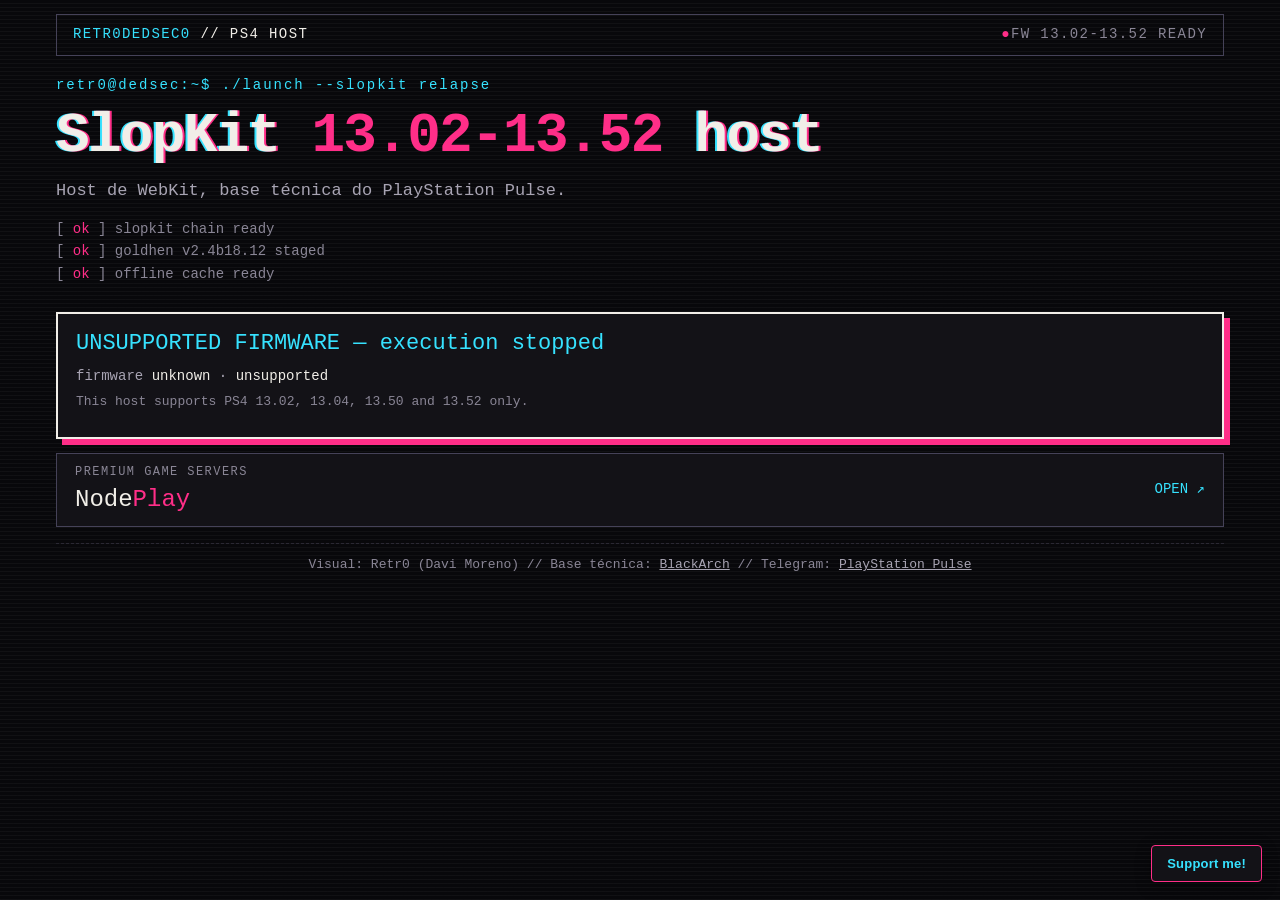
==== 1352/index.html @ 905c03eb "Add files via upload" ====
<!DOCTYPE html>
<html lang="en" manifest="cache.manifest">
<head>
<meta charset="UTF-8">
<meta name="viewport" content="width=device-width, initial-scale=1.0">
<title>Retr0DedSec0 // PS4 13.02-13.52 HOST / GOLDHEN</title>
<link rel="icon" type="image/png" href="../pspulse.png">
<style>
    :root {
        --bg: #08080b;
        --panel: #131217;
        --panel-2: #1a1822;
        --line: #2a2833;
        --line-bright: #454258;
        --text: #f1eee8;
        --muted: #a8a4b3;
        --dim: #8a8696;
        --hot: #ff2e88;
        --ice: #36e2ff;
        --red: #ff9b9b;
        --amber: #e1bd72;
    }

    * { box-sizing: border-box; margin: 0; padding: 0; }
    html { background: var(--bg); }
    html, body { min-height: 100%; }
    body {
        background-image: repeating-linear-gradient(0deg, rgba(255,255,255,.035) 0, rgba(255,255,255,.035) 1px, transparent 1px, transparent 4px);
        color: var(--text);
        display: flex;
        flex-direction: column;
        font: 17px/1.4 Consolas, "Liberation Mono", monospace;
        min-height: 100vh;
        overflow-x: hidden;
    }
    a { color: inherit; }

    .app { display: flex; flex: 1 0 auto; flex-direction: column; margin: 0 auto; padding: 14px 26px 12px; width: min(100% - 52px, 1220px); }

    /* Top status bar */
    .bar {
        align-items: center;
        border: 1px solid var(--line-bright);
        display: flex;
        font-size: 14px;
        justify-content: space-between;
        letter-spacing: .1em;
        padding: 10px 16px;
        text-transform: uppercase;
    }
    .bar b { color: var(--ice); font-weight: 400; }
    .bar-fw { color: var(--dim); }
    .bar-fw::before { color: var(--hot); content: "\25CF "; }

    .layout { display: flex; flex: 1 0 auto; flex-direction: column; padding: 20px 0 0; }

    /* Header */
    .kicker { color: var(--ice); font-size: 14px; letter-spacing: .14em; margin: 0 0 12px; }
    h1 {
        font-size: clamp(34px, 5vw, 56px);
        font-weight: 700;
        letter-spacing: -.03em;
        line-height: 1.05;
        margin: 0;
        text-shadow: 2px 0 var(--hot), -2px 0 var(--ice);
    }
    h1 em { color: var(--hot); font-style: normal; text-shadow: none; }
    .sub { color: var(--muted); font-size: 17px; margin: 13px 0 0; max-width: 720px; }
    .boot { color: var(--dim); font-size: 14px; list-style: none; margin: 14px 0 0; }
    .boot li { margin: 3px 0; }
    .boot b { color: var(--hot); font-weight: 400; }

    /* Router status */
    .status {
        background: var(--panel);
        border: 2px solid var(--text);
        box-shadow: 6px 6px 0 var(--hot);
        margin-top: 24px;
        padding: 16px 18px;
    }
    #state { color: var(--ice); font-size: 22px; font-weight: 400; line-height: 1.25; margin: 0 0 10px; }
    #det { color: var(--muted); font-size: 14px; margin: 0 0 6px; }
    #det b { color: var(--text); font-weight: 400; }
    #cache { color: var(--dim); font-size: 13px; margin: 0 0 10px; min-height: 16px; }
    #cache.cacheok { color: var(--ice); }
    .ok { color: var(--ice); }
    .bad { color: var(--red); }
    .warn { color: var(--amber); }

    /* NodePlay */
    .nodeplay {
        align-items: center;
        background: var(--panel);
        border: 1px solid var(--line-bright);
        display: flex;
        justify-content: space-between;
        margin-top: 14px;
        min-height: 68px;
        padding: 10px 18px;
        text-decoration: none;
    }
    .nodeplay:hover, .nodeplay:focus { background: var(--panel-2); border-color: var(--ice); outline: 0; }
    .nodeplay:focus { box-shadow: 0 0 0 2px var(--bg), 0 0 0 4px var(--ice); }
    .np-label { color: var(--dim); display: block; font-size: 12px; letter-spacing: .12em; text-transform: uppercase; }
    .np-name { color: var(--text); display: block; font-size: 24px; margin-top: 2px; }
    .np-name b { color: var(--hot); font-weight: 400; }
    .np-open { color: var(--ice); font-size: 14px; }

    /* Footer */
    .foot {
        border-top: 1px dashed var(--line);
        color: var(--dim);
        font-size: 13px;
        margin-top: 16px;
        padding: 12px 4px 2px;
        text-align: center;
    }
    .foot a { color: var(--muted); }
    .foot a:hover, .foot a:focus { color: var(--ice); }

    @media (max-width: 760px) {
        body { overflow: auto; }
        .app { padding: 8px 10px; width: min(100% - 20px, 560px); }
        .bar { font-size: 12px; padding: 8px 12px; }
        .layout { padding-top: 14px; }
        h1 { font-size: 30px; }
        .sub { font-size: 16px; }
        #state { font-size: 19px; }
    }
</style>
</head>
<body>
    <div class="app">
        <header class="bar">
            <span><b>RETR0DEDSEC0</b> // ps4 host</span>
            <span class="bar-fw">fw 13.02-13.52 ready</span>
        </header>

        <main class="layout">
            <p class="kicker">retr0@dedsec:~$ ./launch --slopkit relapse</p>
            <h1>SlopKit <em>13.02-13.52</em> host</h1>
            <p class="sub">Host de WebKit, base técnica do PlayStation Pulse.</p>
            <ul class="boot">
                <li>[ <b>ok</b> ] slopkit chain ready</li>
                <li>[ <b>ok</b> ] goldhen v2.4b18.12 staged</li>
                <li>[ <b>ok</b> ] offline cache ready</li>
            </ul>

            <section class="status" id="wrap">
                <div id="state">detecting firmware...</div>
                <div id="det"></div>
                <div id="cache"></div>
            </section>

            <a class="nodeplay" href="https://nodeplay.net/" target="_blank" rel="noopener">
                <span><span class="np-label">Premium game servers</span><span class="np-name">Node<b>Play</b></span></span>
                <span class="np-open">OPEN &#8599;</span>
            </a>

            <footer class="foot">
                Visual: Retr0 (Davi Moreno) // Base técnica: <a href="https://t.me/sudoBlackArch">BlackArch</a> // Telegram: <a href="https://t.me/PlayStation_Pulse">PlayStation Pulse</a>
            </footer>
        </main>
    </div>

<script>
(function () {
    var stateEl = document.getElementById("state");
    var detEl = document.getElementById("det");
    var cacheEl = document.getElementById("cache");
    var launched = false;
    var cacheFinished = false;
    var cacheWatchdog = null;

    function setState(text, cssClass) {
        stateEl.textContent = text;
        stateEl.className = cssClass || "";
    }
    function setCache(text, ok) {
        cacheEl.textContent = text;
        cacheEl.className = ok ? "cacheok" : "";
    }
    function queryValue(name) {
        var match = new RegExp("[?&]" + name + "=([^&]*)").exec(location.search);
        if (!match) return null;
        try { return decodeURIComponent(match[1]); } catch (error) { return null; }
    }
    function sessionGet(name) {
        try { return sessionStorage.getItem(name); } catch (error) { return null; }
    }
    function sessionSet(name, value) {
        try {
            sessionStorage.setItem(name, String(value));
            return sessionStorage.getItem(name) === String(value);
        } catch (error) { return false; }
    }
    function sessionRemove(name) {
        try { sessionStorage.removeItem(name); } catch (error) {}
    }

    var SUPPORTED = { 1302: 1, 1304: 1, 1350: 1, 1352: 1 };
    var key = null;
    var fwnum = null;
    var match = /PlayStation\s+4[\/ ](\d+)\.(\d+)/.exec(navigator.userAgent);
    if (match) {
        var minor = parseInt(match[2], 16);
        var minorString = minor.toString(16);
        if (minorString.length < 2) minorString = "0" + minorString;
        key = match[1] + "." + minorString;
        fwnum = parseInt(match[1], 10) * 100 + parseInt(minorString, 10);
    }

    var forced = queryValue("force") === "1";
    var supported = fwnum !== null && SUPPORTED[fwnum] === 1;
    detEl.innerHTML = "firmware <b>" + (key || "unknown") + "</b>"
        + " &middot; <b>" + (supported ? "supported" : "unsupported") + "</b>";

    var target = "jb.html" + location.search;
    if (location.search.indexOf("log=") === -1)
        target += (location.search ? "&" : "?") + "log=1";

    var preflightKey = "pspulse-1352-preflight:" + target;
    var cacheReloadKey = "pspulse-1352-cache-reload";

    function go() {
        if (launched) return;
        launched = true;

        if (sessionGet(preflightKey) !== "yes") {
            if (!sessionSet(preflightKey, "yes")) {
                setState("SESSION STORAGE UNAVAILABLE — press X to continue", "warn");
                waitForTap("SESSION STORAGE UNAVAILABLE — press X to continue", function () {
                    location.replace(target);
                });
                return;
            }
            setState("preparing a clean memory state...", "warn");
            setTimeout(function () { location.reload(); }, 750);
            return;
        }

        setState("loading jailbreak...", "warn");
        location.replace(target);
    }

    function waitForTap(message, action) {
        setState(message, "warn");
        var fired = false;
        function cleanup() {
            window.removeEventListener("click", click, false);
            window.removeEventListener("keydown", keydown, false);
        }
        function fire() {
            if (fired) return;
            fired = true;
            cleanup();
            action();
        }
        function click() { fire(); }
        function keydown(event) {
            var code = event.which || event.keyCode || 0;
            var keyName = event.key || event.keyIdentifier || "";
            if (code === 13 || code === 32 || keyName === "Enter" ||
                keyName === " " || keyName === "Spacebar") {
                event.preventDefault();
                fire();
            }
        }
        window.addEventListener("click", click, false);
        window.addEventListener("keydown", keydown, false);
    }

    if (!supported && !forced) {
        setState("UNSUPPORTED FIRMWARE — execution stopped", "bad");
        setCache("This host supports PS4 13.02, 13.04, 13.50 and 13.52 only.");
        return;
    }

    function finishCache() {
        if (cacheFinished) return false;
        cacheFinished = true;
        if (cacheWatchdog !== null) {
            clearTimeout(cacheWatchdog);
            cacheWatchdog = null;
        }
        return true;
    }

    function reloadWithFreshCache(swap) {
        if (!finishCache()) return;
        if (swap) {
            try { applicationCache.swapCache(); } catch (error) {}
        }
        sessionSet(preflightKey, "yes");
        if (sessionGet(cacheReloadKey) === "yes") {
            sessionRemove(cacheReloadKey);
            go();
            return;
        }
        sessionSet(cacheReloadKey, "yes");
        setCache("cache ready — reloading once", true);
        setTimeout(function () { location.reload(); }, 750);
    }

    var ac = window.applicationCache;
    if (!ac || !document.documentElement.hasAttribute("manifest")) {
        setCache("application cache unavailable");
        go();
        return;
    }

    ac.addEventListener("downloading", function () {
        setCache("caching for offline use...");
    }, false);
    ac.addEventListener("progress", function (event) {
        if (event && event.total > 0)
            setCache("caching " + Math.round(event.loaded / event.total * 100) + "%");
    }, false);
    ac.addEventListener("cached", function () {
        reloadWithFreshCache(false);
    }, false);
    ac.addEventListener("updateready", function () {
        reloadWithFreshCache(true);
    }, false);
    ac.addEventListener("noupdate", function () {
        if (!finishCache()) return;
        sessionRemove(cacheReloadKey);
        setCache("cached — offline ready", true);
        go();
    }, false);
    ac.addEventListener("error", function () {
        if (!finishCache()) return;
        sessionRemove(cacheReloadKey);
        setCache("cache unavailable");
        waitForTap("CACHE FAILED — press X or tap to run online", go);
    }, false);
    ac.addEventListener("obsolete", function () {
        if (!finishCache()) return;
        sessionRemove(cacheReloadKey);
        setCache("cache obsolete — clear browser data", false);
        setState("CACHE OBSOLETE — clear browser data and reopen the host", "bad");
    }, false);

    if (!navigator.onLine) {
        finishCache();
        setCache("offline — using cached files", true);
        go();
    } else if (ac.status === ac.UPDATEREADY) {
        reloadWithFreshCache(true);
    } else if (ac.status === ac.CHECKING || ac.status === ac.DOWNLOADING ||
               ac.status === ac.UNCACHED) {
        setCache("waiting for offline cache...");
        cacheWatchdog = setTimeout(function () {
            if (!finishCache()) return;
            setCache("cache check timed out");
            waitForTap("CACHE TIMEOUT — press X or tap to run online", go);
        }, 60000);
    } else {
        setCache("cached — checking for updates...");
        try { ac.update(); } catch (error) {}
        cacheWatchdog = setTimeout(function () {
            if (!finishCache()) return;
            sessionRemove(cacheReloadKey);
            setCache("cached — offline ready", true);
            go();
        }, 5000);
    }
}());
</script>

<!-- PSPulse support link: intentionally lightweight for the PS4 browser. -->
<style id="pspulse-support-style">
.pspulse-support{position:fixed;right:18px;bottom:18px;z-index:2147483647;display:block;padding:10px 15px;border:1px solid #ff2e88;border-radius:4px;background:#131217;color:#36e2ff!important;font:600 13px Arial,sans-serif;letter-spacing:.2px;text-decoration:none;box-shadow:0 4px 16px rgba(0,0,0,.32)}
.pspulse-support:hover,.pspulse-support:focus{background:#ff2e88;color:#08080b!important;outline:none}
</style>
<a class="pspulse-support" href="https://sudoblackarch.github.io/support/" aria-label="Support me">Support me!</a>
</body>
</html>
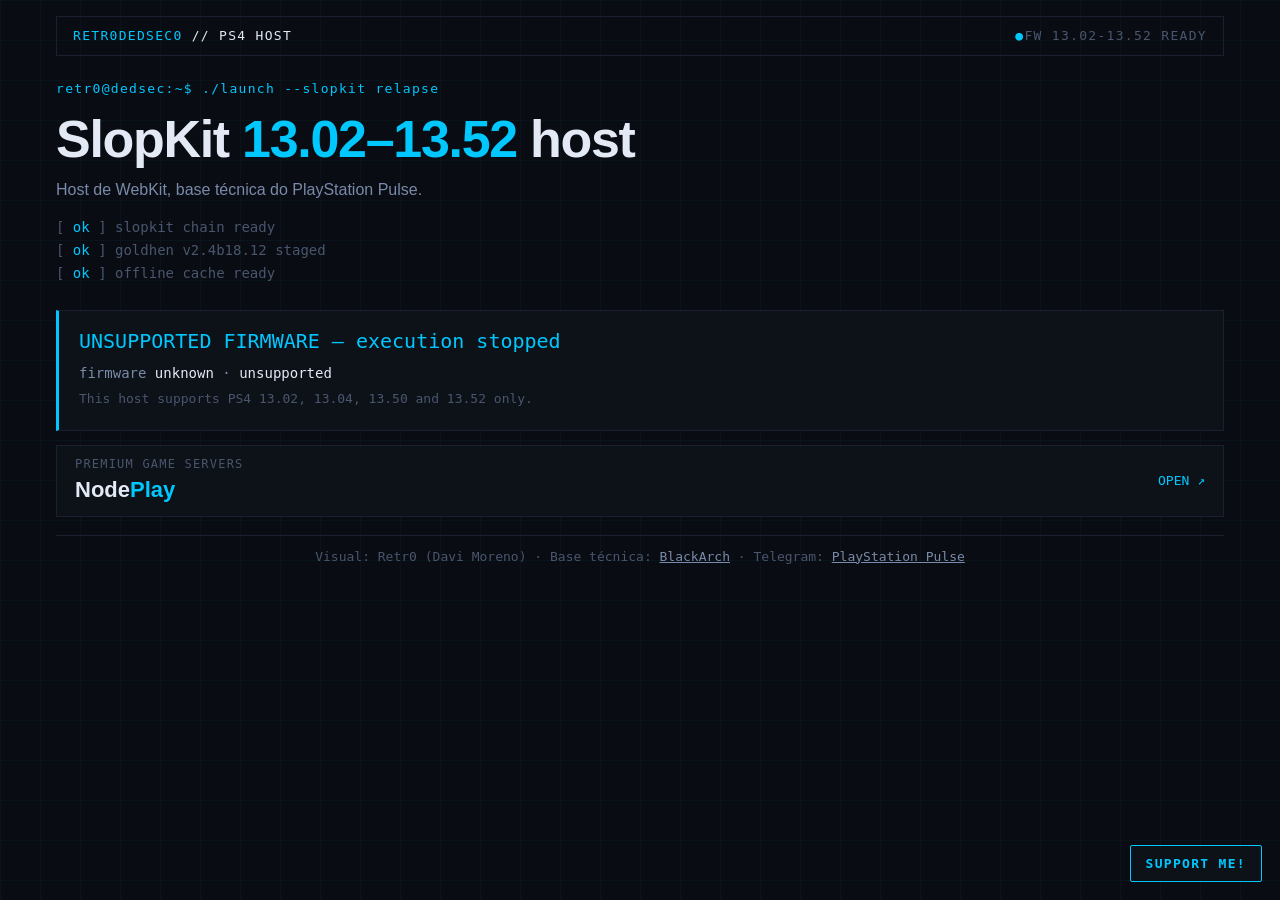
==== commit 8cb5e220: "Add files via upload" ====
--- a/1352/index.html
+++ b/1352/index.html
@@ -3,165 +3,159 @@
 <head>
 <meta charset="UTF-8">
 <meta name="viewport" content="width=device-width, initial-scale=1.0">
-<title>Retr0DedSec0 // PS4 13.02-13.52 HOST / GOLDHEN</title>
+<title>Retr0DedSec0 // PS4 13.02-13.52 / GOLDHEN</title>
 <link rel="icon" type="image/png" href="../pspulse.png">
 <style>
-    :root {
-        --bg: #08080b;
-        --panel: #131217;
-        --panel-2: #1a1822;
-        --line: #2a2833;
-        --line-bright: #454258;
-        --text: #f1eee8;
-        --muted: #a8a4b3;
-        --dim: #8a8696;
-        --hot: #ff2e88;
-        --ice: #36e2ff;
-        --red: #ff9b9b;
-        --amber: #e1bd72;
-    }
-
-    * { box-sizing: border-box; margin: 0; padding: 0; }
-    html { background: var(--bg); }
-    html, body { min-height: 100%; }
-    body {
-        background-image: repeating-linear-gradient(0deg, rgba(255,255,255,.035) 0, rgba(255,255,255,.035) 1px, transparent 1px, transparent 4px);
-        color: var(--text);
-        display: flex;
-        flex-direction: column;
-        font: 17px/1.4 Consolas, "Liberation Mono", monospace;
-        min-height: 100vh;
-        overflow-x: hidden;
-    }
-    a { color: inherit; }
-
-    .app { display: flex; flex: 1 0 auto; flex-direction: column; margin: 0 auto; padding: 14px 26px 12px; width: min(100% - 52px, 1220px); }
-
-    /* Top status bar */
-    .bar {
-        align-items: center;
-        border: 1px solid var(--line-bright);
-        display: flex;
-        font-size: 14px;
-        justify-content: space-between;
-        letter-spacing: .1em;
-        padding: 10px 16px;
-        text-transform: uppercase;
-    }
-    .bar b { color: var(--ice); font-weight: 400; }
-    .bar-fw { color: var(--dim); }
-    .bar-fw::before { color: var(--hot); content: "\25CF "; }
-
-    .layout { display: flex; flex: 1 0 auto; flex-direction: column; padding: 20px 0 0; }
-
-    /* Header */
-    .kicker { color: var(--ice); font-size: 14px; letter-spacing: .14em; margin: 0 0 12px; }
-    h1 {
-        font-size: clamp(34px, 5vw, 56px);
-        font-weight: 700;
-        letter-spacing: -.03em;
-        line-height: 1.05;
-        margin: 0;
-        text-shadow: 2px 0 var(--hot), -2px 0 var(--ice);
-    }
-    h1 em { color: var(--hot); font-style: normal; text-shadow: none; }
-    .sub { color: var(--muted); font-size: 17px; margin: 13px 0 0; max-width: 720px; }
-    .boot { color: var(--dim); font-size: 14px; list-style: none; margin: 14px 0 0; }
-    .boot li { margin: 3px 0; }
-    .boot b { color: var(--hot); font-weight: 400; }
-
-    /* Router status */
-    .status {
-        background: var(--panel);
-        border: 2px solid var(--text);
-        box-shadow: 6px 6px 0 var(--hot);
-        margin-top: 24px;
-        padding: 16px 18px;
-    }
-    #state { color: var(--ice); font-size: 22px; font-weight: 400; line-height: 1.25; margin: 0 0 10px; }
-    #det { color: var(--muted); font-size: 14px; margin: 0 0 6px; }
-    #det b { color: var(--text); font-weight: 400; }
-    #cache { color: var(--dim); font-size: 13px; margin: 0 0 10px; min-height: 16px; }
-    #cache.cacheok { color: var(--ice); }
-    .ok { color: var(--ice); }
-    .bad { color: var(--red); }
-    .warn { color: var(--amber); }
-
-    /* NodePlay */
-    .nodeplay {
-        align-items: center;
-        background: var(--panel);
-        border: 1px solid var(--line-bright);
-        display: flex;
-        justify-content: space-between;
-        margin-top: 14px;
-        min-height: 68px;
-        padding: 10px 18px;
-        text-decoration: none;
-    }
-    .nodeplay:hover, .nodeplay:focus { background: var(--panel-2); border-color: var(--ice); outline: 0; }
-    .nodeplay:focus { box-shadow: 0 0 0 2px var(--bg), 0 0 0 4px var(--ice); }
-    .np-label { color: var(--dim); display: block; font-size: 12px; letter-spacing: .12em; text-transform: uppercase; }
-    .np-name { color: var(--text); display: block; font-size: 24px; margin-top: 2px; }
-    .np-name b { color: var(--hot); font-weight: 400; }
-    .np-open { color: var(--ice); font-size: 14px; }
-
-    /* Footer */
-    .foot {
-        border-top: 1px dashed var(--line);
-        color: var(--dim);
-        font-size: 13px;
-        margin-top: 16px;
-        padding: 12px 4px 2px;
-        text-align: center;
-    }
-    .foot a { color: var(--muted); }
-    .foot a:hover, .foot a:focus { color: var(--ice); }
-
-    @media (max-width: 760px) {
-        body { overflow: auto; }
-        .app { padding: 8px 10px; width: min(100% - 20px, 560px); }
-        .bar { font-size: 12px; padding: 8px 12px; }
-        .layout { padding-top: 14px; }
-        h1 { font-size: 30px; }
-        .sub { font-size: 16px; }
-        #state { font-size: 19px; }
-    }
+:root {
+  --bg:    #090c12;
+  --panel: #0d1118;
+  --line:  #1a2030;
+  --hi:    #1e2840;
+  --text:  #e4eaf5;
+  --muted: #7a8aaa;
+  --dim:   #4a566e;
+  --blue:  #00c8ff;
+  --pink:  #ff2d6e;
+  --red:   #ff9b9b;
+  --amber: #e1bd72;
+}
+*{box-sizing:border-box;margin:0;padding:0;}
+html{background:var(--bg);}
+html,body{min-height:100%;}
+body{
+  background-image:
+    linear-gradient(rgba(0,200,255,.04) 1px,transparent 1px),
+    linear-gradient(90deg,rgba(0,200,255,.04) 1px,transparent 1px);
+  background-size:40px 40px;
+  color:var(--text);
+  display:flex;
+  flex-direction:column;
+  font:17px/1.4 -apple-system,BlinkMacSystemFont,"Segoe UI",sans-serif;
+  min-height:100vh;
+  overflow-x:hidden;
+}
+a{color:inherit;}
+.mono{font-family:Consolas,"Liberation Mono",monospace;}
+
+.app{display:flex;flex:1 0 auto;flex-direction:column;margin:0 auto;padding:16px 26px 16px;width:min(100% - 52px,1220px);}
+
+.bar{
+  align-items:center;
+  border:1px solid var(--line);
+  display:flex;
+  font-size:13px;
+  font-family:Consolas,monospace;
+  justify-content:space-between;
+  letter-spacing:.1em;
+  padding:10px 16px;
+  text-transform:uppercase;
+}
+.bar b{color:var(--blue);font-weight:400;}
+.bar-fw{color:var(--dim);}
+.bar-fw::before{color:var(--blue);content:"\25CF ";}
+
+.layout{display:flex;flex:1 0 auto;flex-direction:column;padding:24px 0 0;}
+
+.kicker{color:var(--blue);font-family:Consolas,monospace;font-size:13px;letter-spacing:.1em;margin:0 0 14px;}
+h1{font-size:clamp(30px,5vw,52px);font-weight:700;letter-spacing:-.025em;line-height:1.05;margin:0;}
+h1 em{color:var(--blue);font-style:normal;}
+.sub{color:var(--muted);font-size:16px;margin:12px 0 0;max-width:680px;}
+.boot{color:var(--dim);font-family:Consolas,monospace;font-size:14px;list-style:none;margin:14px 0 0;}
+.boot li{margin:3px 0;}
+.boot b{color:var(--blue);font-weight:400;}
+
+/* status panel */
+.status{
+  border:1px solid var(--line);
+  border-left:3px solid var(--blue);
+  background:var(--panel);
+  margin-top:24px;
+  padding:18px 20px;
+}
+#state{color:var(--blue);font-size:20px;font-family:Consolas,monospace;font-weight:400;line-height:1.25;margin:0 0 10px;}
+#det{color:var(--muted);font-family:Consolas,monospace;font-size:14px;margin:0 0 6px;}
+#det b{color:var(--text);font-weight:400;}
+#cache{color:var(--dim);font-family:Consolas,monospace;font-size:13px;margin:0 0 4px;min-height:16px;}
+#cache.cacheok{color:var(--blue);}
+.ok{color:var(--blue);}
+.bad{color:var(--red);}
+.warn{color:var(--amber);}
+
+/* nodeplay */
+.nodeplay{
+  align-items:center;
+  background:var(--panel);
+  border:1px solid var(--line);
+  display:flex;
+  justify-content:space-between;
+  margin-top:14px;
+  min-height:64px;
+  padding:10px 18px;
+  text-decoration:none;
+}
+.nodeplay:hover,.nodeplay:focus{background:var(--hi);border-color:var(--blue);outline:0;}
+.nodeplay:focus{box-shadow:0 0 0 2px var(--bg),0 0 0 4px var(--blue);}
+.np-label{color:var(--dim);display:block;font-size:12px;font-family:Consolas,monospace;letter-spacing:.1em;text-transform:uppercase;}
+.np-name{color:var(--text);display:block;font-size:22px;font-weight:600;margin-top:2px;}
+.np-name b{color:var(--blue);font-weight:600;}
+.np-open{color:var(--blue);font-size:13px;font-family:Consolas,monospace;}
+
+.foot{
+  border-top:1px solid var(--line);
+  color:var(--dim);
+  font-family:Consolas,monospace;
+  font-size:13px;
+  margin-top:18px;
+  padding:12px 4px 2px;
+  text-align:center;
+}
+.foot a{color:var(--muted);}
+.foot a:hover,.foot a:focus{color:var(--blue);}
+
+@media(max-width:760px){
+  body{overflow:auto;}
+  .app{padding:8px 10px;width:min(100% - 20px,560px);}
+  .bar{font-size:11px;padding:8px 12px;}
+  .layout{padding-top:14px;}
+  h1{font-size:28px;}
+  .sub{font-size:15px;}
+  #state{font-size:17px;}
+}
 </style>
 </head>
 <body>
-    <div class="app">
-        <header class="bar">
-            <span><b>RETR0DEDSEC0</b> // ps4 host</span>
-            <span class="bar-fw">fw 13.02-13.52 ready</span>
-        </header>
-
-        <main class="layout">
-            <p class="kicker">retr0@dedsec:~$ ./launch --slopkit relapse</p>
-            <h1>SlopKit <em>13.02-13.52</em> host</h1>
-            <p class="sub">Host de WebKit, base técnica do PlayStation Pulse.</p>
-            <ul class="boot">
-                <li>[ <b>ok</b> ] slopkit chain ready</li>
-                <li>[ <b>ok</b> ] goldhen v2.4b18.12 staged</li>
-                <li>[ <b>ok</b> ] offline cache ready</li>
-            </ul>
-
-            <section class="status" id="wrap">
-                <div id="state">detecting firmware...</div>
-                <div id="det"></div>
-                <div id="cache"></div>
-            </section>
-
-            <a class="nodeplay" href="https://nodeplay.net/" target="_blank" rel="noopener">
-                <span><span class="np-label">Premium game servers</span><span class="np-name">Node<b>Play</b></span></span>
-                <span class="np-open">OPEN &#8599;</span>
-            </a>
-
-            <footer class="foot">
-                Visual: Retr0 (Davi Moreno) // Base técnica: <a href="https://t.me/sudoBlackArch">BlackArch</a> // Telegram: <a href="https://t.me/PlayStation_Pulse">PlayStation Pulse</a>
-            </footer>
-        </main>
-    </div>
+<div class="app">
+  <header class="bar">
+    <span><b>RETR0DEDSEC0</b> // ps4 host</span>
+    <span class="bar-fw">fw 13.02-13.52 ready</span>
+  </header>
+
+  <main class="layout">
+    <p class="kicker mono">retr0@dedsec:~$ ./launch --slopkit relapse</p>
+    <h1>SlopKit <em>13.02–13.52</em> host</h1>
+    <p class="sub">Host de WebKit, base técnica do PlayStation Pulse.</p>
+    <ul class="boot mono">
+      <li>[ <b>ok</b> ] slopkit chain ready</li>
+      <li>[ <b>ok</b> ] goldhen v2.4b18.12 staged</li>
+      <li>[ <b>ok</b> ] offline cache ready</li>
+    </ul>
+
+    <section class="status" id="wrap">
+      <div id="state">detecting firmware...</div>
+      <div id="det"></div>
+      <div id="cache"></div>
+    </section>
+
+    <a class="nodeplay" href="https://nodeplay.net/" target="_blank" rel="noopener">
+      <span><span class="np-label">Premium game servers</span><span class="np-name">Node<b>Play</b></span></span>
+      <span class="np-open">OPEN ↗</span>
+    </a>
+
+    <footer class="foot">
+      Visual: Retr0 (Davi Moreno) · Base técnica: <a href="https://t.me/sudoBlackArch">BlackArch</a> · Telegram: <a href="https://t.me/PlayStation_Pulse">PlayStation Pulse</a>
+    </footer>
+  </main>
+</div>
 
 <script>
 (function () {
@@ -225,10 +219,8 @@
     function go() {
         if (launched) return;
         launched = true;
-
         if (sessionGet(preflightKey) !== "yes") {
             if (!sessionSet(preflightKey, "yes")) {
-                setState("SESSION STORAGE UNAVAILABLE — press X to continue", "warn");
                 waitForTap("SESSION STORAGE UNAVAILABLE — press X to continue", function () {
                     location.replace(target);
                 });
@@ -238,7 +230,6 @@
             setTimeout(function () { location.reload(); }, 750);
             return;
         }
-
         setState("loading jailbreak...", "warn");
         location.replace(target);
     }
@@ -279,18 +270,13 @@
     function finishCache() {
         if (cacheFinished) return false;
         cacheFinished = true;
-        if (cacheWatchdog !== null) {
-            clearTimeout(cacheWatchdog);
-            cacheWatchdog = null;
-        }
+        if (cacheWatchdog !== null) { clearTimeout(cacheWatchdog); cacheWatchdog = null; }
         return true;
     }
 
     function reloadWithFreshCache(swap) {
         if (!finishCache()) return;
-        if (swap) {
-            try { applicationCache.swapCache(); } catch (error) {}
-        }
+        if (swap) { try { applicationCache.swapCache(); } catch (error) {} }
         sessionSet(preflightKey, "yes");
         if (sessionGet(cacheReloadKey) === "yes") {
             sessionRemove(cacheReloadKey);
@@ -309,19 +295,13 @@
         return;
     }
 
-    ac.addEventListener("downloading", function () {
-        setCache("caching for offline use...");
-    }, false);
+    ac.addEventListener("downloading", function () { setCache("caching for offline use..."); }, false);
     ac.addEventListener("progress", function (event) {
         if (event && event.total > 0)
             setCache("caching " + Math.round(event.loaded / event.total * 100) + "%");
     }, false);
-    ac.addEventListener("cached", function () {
-        reloadWithFreshCache(false);
-    }, false);
-    ac.addEventListener("updateready", function () {
-        reloadWithFreshCache(true);
-    }, false);
+    ac.addEventListener("cached", function () { reloadWithFreshCache(false); }, false);
+    ac.addEventListener("updateready", function () { reloadWithFreshCache(true); }, false);
     ac.addEventListener("noupdate", function () {
         if (!finishCache()) return;
         sessionRemove(cacheReloadKey);
@@ -347,8 +327,7 @@
         go();
     } else if (ac.status === ac.UPDATEREADY) {
         reloadWithFreshCache(true);
-    } else if (ac.status === ac.CHECKING || ac.status === ac.DOWNLOADING ||
-               ac.status === ac.UNCACHED) {
+    } else if (ac.status === ac.CHECKING || ac.status === ac.DOWNLOADING || ac.status === ac.UNCACHED) {
         setCache("waiting for offline cache...");
         cacheWatchdog = setTimeout(function () {
             if (!finishCache()) return;
@@ -368,10 +347,9 @@
 }());
 </script>
 
-<!-- PSPulse support link: intentionally lightweight for the PS4 browser. -->
 <style id="pspulse-support-style">
-.pspulse-support{position:fixed;right:18px;bottom:18px;z-index:2147483647;display:block;padding:10px 15px;border:1px solid #ff2e88;border-radius:4px;background:#131217;color:#36e2ff!important;font:600 13px Arial,sans-serif;letter-spacing:.2px;text-decoration:none;box-shadow:0 4px 16px rgba(0,0,0,.32)}
-.pspulse-support:hover,.pspulse-support:focus{background:#ff2e88;color:#08080b!important;outline:none}
+.pspulse-support{position:fixed;right:18px;bottom:18px;z-index:2147483647;display:block;padding:10px 15px;border:1px solid #00c8ff;border-radius:2px;background:#0d1118;color:#00c8ff!important;font:600 13px Consolas,monospace;letter-spacing:.1em;text-decoration:none;text-transform:uppercase;}
+.pspulse-support:hover,.pspulse-support:focus{background:#00c8ff;color:#090c12!important;outline:none;}
 </style>
 <a class="pspulse-support" href="https://sudoblackarch.github.io/support/" aria-label="Support me">Support me!</a>
 </body>
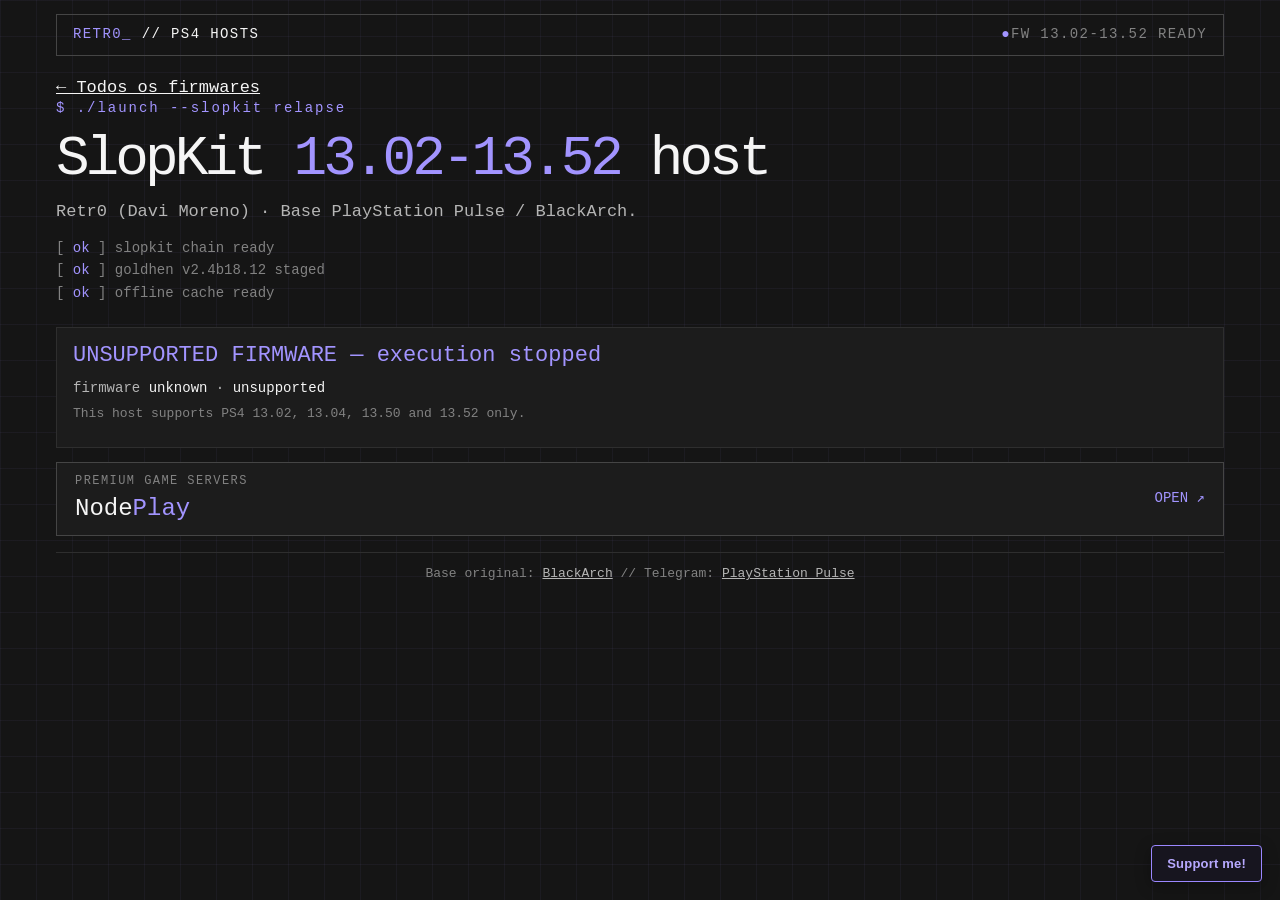
==== commit a54a7353: "Add files via upload" ====
--- a/1352/index.html
+++ b/1352/index.html
@@ -1,161 +1,161 @@
 <!DOCTYPE html>
-<html lang="en" manifest="cache.manifest">
+<html lang="pt-BR" manifest="cache.manifest">
 <head>
 <meta charset="UTF-8">
 <meta name="viewport" content="width=device-width, initial-scale=1.0">
-<title>Retr0DedSec0 // PS4 13.02-13.52 / GOLDHEN</title>
+<title>Retr0 • PS4 13.02–13.52 | SlopKit</title>
 <link rel="icon" type="image/png" href="../pspulse.png">
 <style>
-:root {
-  --bg:    #090c12;
-  --panel: #0d1118;
-  --line:  #1a2030;
-  --hi:    #1e2840;
-  --text:  #e4eaf5;
-  --muted: #7a8aaa;
-  --dim:   #4a566e;
-  --blue:  #00c8ff;
-  --pink:  #ff2d6e;
-  --red:   #ff9b9b;
-  --amber: #e1bd72;
-}
-*{box-sizing:border-box;margin:0;padding:0;}
-html{background:var(--bg);}
-html,body{min-height:100%;}
-body{
-  background-image:
-    linear-gradient(rgba(0,200,255,.04) 1px,transparent 1px),
-    linear-gradient(90deg,rgba(0,200,255,.04) 1px,transparent 1px);
-  background-size:40px 40px;
-  color:var(--text);
-  display:flex;
-  flex-direction:column;
-  font:17px/1.4 -apple-system,BlinkMacSystemFont,"Segoe UI",sans-serif;
-  min-height:100vh;
-  overflow-x:hidden;
-}
-a{color:inherit;}
-.mono{font-family:Consolas,"Liberation Mono",monospace;}
-
-.app{display:flex;flex:1 0 auto;flex-direction:column;margin:0 auto;padding:16px 26px 16px;width:min(100% - 52px,1220px);}
-
-.bar{
-  align-items:center;
-  border:1px solid var(--line);
-  display:flex;
-  font-size:13px;
-  font-family:Consolas,monospace;
-  justify-content:space-between;
-  letter-spacing:.1em;
-  padding:10px 16px;
-  text-transform:uppercase;
-}
-.bar b{color:var(--blue);font-weight:400;}
-.bar-fw{color:var(--dim);}
-.bar-fw::before{color:var(--blue);content:"\25CF ";}
-
-.layout{display:flex;flex:1 0 auto;flex-direction:column;padding:24px 0 0;}
-
-.kicker{color:var(--blue);font-family:Consolas,monospace;font-size:13px;letter-spacing:.1em;margin:0 0 14px;}
-h1{font-size:clamp(30px,5vw,52px);font-weight:700;letter-spacing:-.025em;line-height:1.05;margin:0;}
-h1 em{color:var(--blue);font-style:normal;}
-.sub{color:var(--muted);font-size:16px;margin:12px 0 0;max-width:680px;}
-.boot{color:var(--dim);font-family:Consolas,monospace;font-size:14px;list-style:none;margin:14px 0 0;}
-.boot li{margin:3px 0;}
-.boot b{color:var(--blue);font-weight:400;}
-
-/* status panel */
-.status{
-  border:1px solid var(--line);
-  border-left:3px solid var(--blue);
-  background:var(--panel);
-  margin-top:24px;
-  padding:18px 20px;
-}
-#state{color:var(--blue);font-size:20px;font-family:Consolas,monospace;font-weight:400;line-height:1.25;margin:0 0 10px;}
-#det{color:var(--muted);font-family:Consolas,monospace;font-size:14px;margin:0 0 6px;}
-#det b{color:var(--text);font-weight:400;}
-#cache{color:var(--dim);font-family:Consolas,monospace;font-size:13px;margin:0 0 4px;min-height:16px;}
-#cache.cacheok{color:var(--blue);}
-.ok{color:var(--blue);}
-.bad{color:var(--red);}
-.warn{color:var(--amber);}
-
-/* nodeplay */
-.nodeplay{
-  align-items:center;
-  background:var(--panel);
-  border:1px solid var(--line);
-  display:flex;
-  justify-content:space-between;
-  margin-top:14px;
-  min-height:64px;
-  padding:10px 18px;
-  text-decoration:none;
-}
-.nodeplay:hover,.nodeplay:focus{background:var(--hi);border-color:var(--blue);outline:0;}
-.nodeplay:focus{box-shadow:0 0 0 2px var(--bg),0 0 0 4px var(--blue);}
-.np-label{color:var(--dim);display:block;font-size:12px;font-family:Consolas,monospace;letter-spacing:.1em;text-transform:uppercase;}
-.np-name{color:var(--text);display:block;font-size:22px;font-weight:600;margin-top:2px;}
-.np-name b{color:var(--blue);font-weight:600;}
-.np-open{color:var(--blue);font-size:13px;font-family:Consolas,monospace;}
-
-.foot{
-  border-top:1px solid var(--line);
-  color:var(--dim);
-  font-family:Consolas,monospace;
-  font-size:13px;
-  margin-top:18px;
-  padding:12px 4px 2px;
-  text-align:center;
-}
-.foot a{color:var(--muted);}
-.foot a:hover,.foot a:focus{color:var(--blue);}
-
-@media(max-width:760px){
-  body{overflow:auto;}
-  .app{padding:8px 10px;width:min(100% - 20px,560px);}
-  .bar{font-size:11px;padding:8px 12px;}
-  .layout{padding-top:14px;}
-  h1{font-size:28px;}
-  .sub{font-size:15px;}
-  #state{font-size:17px;}
-}
+    :root {
+        --bg: #151515;
+        --panel: #1c1c1c;
+        --panel-2: #242424;
+        --line: #2e2e2e;
+        --line-bright: #454545;
+        --text: #f5f5f5;
+        --muted: #b5b5b5;
+        --dim: #828282;
+        --accent: #a294ff;
+        --red: #ff9b9b;
+        --amber: #e1bd72;
+    }
+
+    * { box-sizing: border-box; margin: 0; padding: 0; }
+    html { background: var(--bg); }
+    html, body { min-height: 100%; }
+    body {
+        background-color: var(--bg);
+        background-image: linear-gradient(rgba(162, 148, 255, .05) 1px, transparent 1px),
+            linear-gradient(90deg, rgba(162, 148, 255, .05) 1px, transparent 1px);
+        background-size: 36px 36px;
+        color: var(--text);
+        display: flex;
+        flex-direction: column;
+        font: 17px/1.4 Consolas, "Liberation Mono", monospace;
+        min-height: 100vh;
+        overflow-x: hidden;
+    }
+    a { color: inherit; }
+
+    .app { display: flex; flex: 1 0 auto; flex-direction: column; margin: 0 auto; padding: 14px 26px 12px; width: min(100% - 52px, 1220px); }
+
+    /* Top status bar */
+    .bar {
+        align-items: center;
+        border: 1px solid var(--line-bright);
+        display: flex;
+        font-size: 14px;
+        justify-content: space-between;
+        letter-spacing: .1em;
+        padding: 10px 16px;
+        text-transform: uppercase;
+    }
+    .bar b { color: var(--accent); font-weight: 400; }
+    .bar-fw { color: var(--dim); }
+    .bar-fw::before { color: var(--accent); content: "\25CF "; }
+
+    .layout { display: flex; flex: 1 0 auto; flex-direction: column; padding: 20px 0 0; }
+
+    /* Header */
+    .kicker { color: var(--accent); font-size: 14px; letter-spacing: .14em; margin: 0 0 12px; }
+    h1 { font-size: clamp(34px, 5vw, 56px); font-weight: 400; letter-spacing: -.07em; line-height: 1; margin: 0; }
+    h1 em { color: var(--accent); font-style: normal; }
+    .sub { color: var(--muted); font-size: 17px; margin: 13px 0 0; max-width: 720px; }
+    .boot { color: var(--dim); font-size: 14px; list-style: none; margin: 12px 0 0; }
+    .boot li { margin: 3px 0; }
+    .boot b { color: var(--accent); font-weight: 400; }
+
+    /* Router status */
+    .status {
+        background: var(--panel);
+        border: 1px solid var(--line);
+        margin-top: 20px;
+        padding: 14px 16px;
+    }
+    #state { color: var(--accent); font-size: 22px; font-weight: 400; line-height: 1.25; margin: 0 0 10px; }
+    #det { color: var(--muted); font-size: 14px; margin: 0 0 6px; }
+    #det b { color: var(--text); font-weight: 400; }
+    #cache { color: var(--dim); font-size: 13px; margin: 0 0 10px; min-height: 16px; }
+    #cache.cacheok { color: var(--accent); }
+    .ok { color: var(--accent); }
+    .bad { color: var(--red); }
+    .warn { color: var(--amber); }
+
+    /* NodePlay */
+    .nodeplay {
+        align-items: center;
+        background: var(--panel);
+        border: 1px solid var(--line-bright);
+        display: flex;
+        justify-content: space-between;
+        margin-top: 14px;
+        min-height: 68px;
+        padding: 10px 18px;
+        text-decoration: none;
+    }
+    .nodeplay:hover, .nodeplay:focus { background: var(--panel-2); border-color: var(--accent); outline: 0; }
+    .nodeplay:focus { box-shadow: 0 0 0 2px var(--bg), 0 0 0 4px var(--accent); }
+    .np-label { color: var(--dim); display: block; font-size: 12px; letter-spacing: .12em; text-transform: uppercase; }
+    .np-name { color: var(--text); display: block; font-size: 24px; margin-top: 2px; }
+    .np-name b { color: var(--accent); font-weight: 400; }
+    .np-open { color: var(--accent); font-size: 14px; }
+
+    /* Footer */
+    .foot {
+        border-top: 1px solid var(--line);
+        color: var(--dim);
+        font-size: 13px;
+        margin-top: 16px;
+        padding: 12px 4px 2px;
+        text-align: center;
+    }
+    .foot a { color: var(--muted); }
+    .foot a:hover, .foot a:focus { color: var(--accent); }
+
+    @media (max-width: 760px) {
+        body { overflow: auto; }
+        .app { padding: 8px 10px; width: min(100% - 20px, 560px); }
+        .bar { font-size: 12px; padding: 8px 12px; }
+        .layout { padding-top: 14px; }
+        h1 { font-size: 38px; }
+        .sub { font-size: 16px; }
+        #state { font-size: 19px; }
+    }
 </style>
-</head>
-<body>
-<div class="app">
-  <header class="bar">
-    <span><b>RETR0DEDSEC0</b> // ps4 host</span>
-    <span class="bar-fw">fw 13.02-13.52 ready</span>
-  </header>
-
-  <main class="layout">
-    <p class="kicker mono">retr0@dedsec:~$ ./launch --slopkit relapse</p>
-    <h1>SlopKit <em>13.02–13.52</em> host</h1>
-    <p class="sub">Host de WebKit, base técnica do PlayStation Pulse.</p>
-    <ul class="boot mono">
-      <li>[ <b>ok</b> ] slopkit chain ready</li>
-      <li>[ <b>ok</b> ] goldhen v2.4b18.12 staged</li>
-      <li>[ <b>ok</b> ] offline cache ready</li>
-    </ul>
-
-    <section class="status" id="wrap">
-      <div id="state">detecting firmware...</div>
-      <div id="det"></div>
-      <div id="cache"></div>
-    </section>
-
-    <a class="nodeplay" href="https://nodeplay.net/" target="_blank" rel="noopener">
-      <span><span class="np-label">Premium game servers</span><span class="np-name">Node<b>Play</b></span></span>
-      <span class="np-open">OPEN ↗</span>
-    </a>
-
-    <footer class="foot">
-      Visual: Retr0 (Davi Moreno) · Base técnica: <a href="https://t.me/sudoBlackArch">BlackArch</a> · Telegram: <a href="https://t.me/PlayStation_Pulse">PlayStation Pulse</a>
-    </footer>
-  </main>
-</div>
+<link rel="stylesheet" href="../retr0.css"></head>
+<body class="subpage">
+    <div class="app">
+        <header class="bar">
+            <span><b>Retr0<span>_</span></b> // ps4 hosts</span>
+            <span class="bar-fw">fw 13.02-13.52 ready</span>
+        </header>
+
+        <main class="layout"><a class="back" href="../index.html">← Todos os firmwares</a>
+            <p class="kicker">$ ./launch --slopkit relapse</p>
+            <h1>SlopKit <em>13.02-13.52</em> host</h1>
+            <p class="sub">Retr0 (Davi Moreno) · Base PlayStation Pulse / BlackArch.</p>
+            <ul class="boot">
+                <li>[ <b>ok</b> ] slopkit chain ready</li>
+                <li>[ <b>ok</b> ] goldhen v2.4b18.12 staged</li>
+                <li>[ <b>ok</b> ] offline cache ready</li>
+            </ul>
+
+            <section class="status" id="wrap">
+                <div id="state">detecting firmware...</div>
+                <div id="det"></div>
+                <div id="cache"></div>
+            </section>
+
+            <a class="nodeplay" href="https://nodeplay.net/" target="_blank" rel="noopener">
+                <span><span class="np-label">Premium game servers</span><span class="np-name">Node<b>Play</b></span></span>
+                <span class="np-open">OPEN &#8599;</span>
+            </a>
+
+            <footer class="foot">
+                Base original: <a href="https://t.me/sudoBlackArch">BlackArch</a> // Telegram: <a href="https://t.me/PlayStation_Pulse">PlayStation Pulse</a>
+            </footer>
+        </main>
+    </div>
 
 <script>
 (function () {
@@ -219,8 +219,10 @@
     function go() {
         if (launched) return;
         launched = true;
+
         if (sessionGet(preflightKey) !== "yes") {
             if (!sessionSet(preflightKey, "yes")) {
+                setState("SESSION STORAGE UNAVAILABLE — press X to continue", "warn");
                 waitForTap("SESSION STORAGE UNAVAILABLE — press X to continue", function () {
                     location.replace(target);
                 });
@@ -230,6 +232,7 @@
             setTimeout(function () { location.reload(); }, 750);
             return;
         }
+
         setState("loading jailbreak...", "warn");
         location.replace(target);
     }
@@ -270,13 +273,18 @@
     function finishCache() {
         if (cacheFinished) return false;
         cacheFinished = true;
-        if (cacheWatchdog !== null) { clearTimeout(cacheWatchdog); cacheWatchdog = null; }
+        if (cacheWatchdog !== null) {
+            clearTimeout(cacheWatchdog);
+            cacheWatchdog = null;
+        }
         return true;
     }
 
     function reloadWithFreshCache(swap) {
         if (!finishCache()) return;
-        if (swap) { try { applicationCache.swapCache(); } catch (error) {} }
+        if (swap) {
+            try { applicationCache.swapCache(); } catch (error) {}
+        }
         sessionSet(preflightKey, "yes");
         if (sessionGet(cacheReloadKey) === "yes") {
             sessionRemove(cacheReloadKey);
@@ -295,13 +303,19 @@
         return;
     }
 
-    ac.addEventListener("downloading", function () { setCache("caching for offline use..."); }, false);
+    ac.addEventListener("downloading", function () {
+        setCache("caching for offline use...");
+    }, false);
     ac.addEventListener("progress", function (event) {
         if (event && event.total > 0)
             setCache("caching " + Math.round(event.loaded / event.total * 100) + "%");
     }, false);
-    ac.addEventListener("cached", function () { reloadWithFreshCache(false); }, false);
-    ac.addEventListener("updateready", function () { reloadWithFreshCache(true); }, false);
+    ac.addEventListener("cached", function () {
+        reloadWithFreshCache(false);
+    }, false);
+    ac.addEventListener("updateready", function () {
+        reloadWithFreshCache(true);
+    }, false);
     ac.addEventListener("noupdate", function () {
         if (!finishCache()) return;
         sessionRemove(cacheReloadKey);
@@ -327,7 +341,8 @@
         go();
     } else if (ac.status === ac.UPDATEREADY) {
         reloadWithFreshCache(true);
-    } else if (ac.status === ac.CHECKING || ac.status === ac.DOWNLOADING || ac.status === ac.UNCACHED) {
+    } else if (ac.status === ac.CHECKING || ac.status === ac.DOWNLOADING ||
+               ac.status === ac.UNCACHED) {
         setCache("waiting for offline cache...");
         cacheWatchdog = setTimeout(function () {
             if (!finishCache()) return;
@@ -347,9 +362,10 @@
 }());
 </script>
 
+<!-- PSPulse support link: intentionally lightweight for the PS4 browser. -->
 <style id="pspulse-support-style">
-.pspulse-support{position:fixed;right:18px;bottom:18px;z-index:2147483647;display:block;padding:10px 15px;border:1px solid #00c8ff;border-radius:2px;background:#0d1118;color:#00c8ff!important;font:600 13px Consolas,monospace;letter-spacing:.1em;text-decoration:none;text-transform:uppercase;}
-.pspulse-support:hover,.pspulse-support:focus{background:#00c8ff;color:#090c12!important;outline:none;}
+.pspulse-support{position:fixed;right:18px;bottom:18px;z-index:2147483647;display:block;padding:10px 15px;border:1px solid #9b87ff;border-radius:4px;background:#17151f;color:#b7a9ff!important;font:600 13px Arial,sans-serif;letter-spacing:.2px;text-decoration:none;box-shadow:0 4px 16px rgba(0,0,0,.32)}
+.pspulse-support:hover,.pspulse-support:focus{background:#9b87ff;color:#101014!important;outline:none}
 </style>
 <a class="pspulse-support" href="https://sudoblackarch.github.io/support/" aria-label="Support me">Support me!</a>
 </body>
